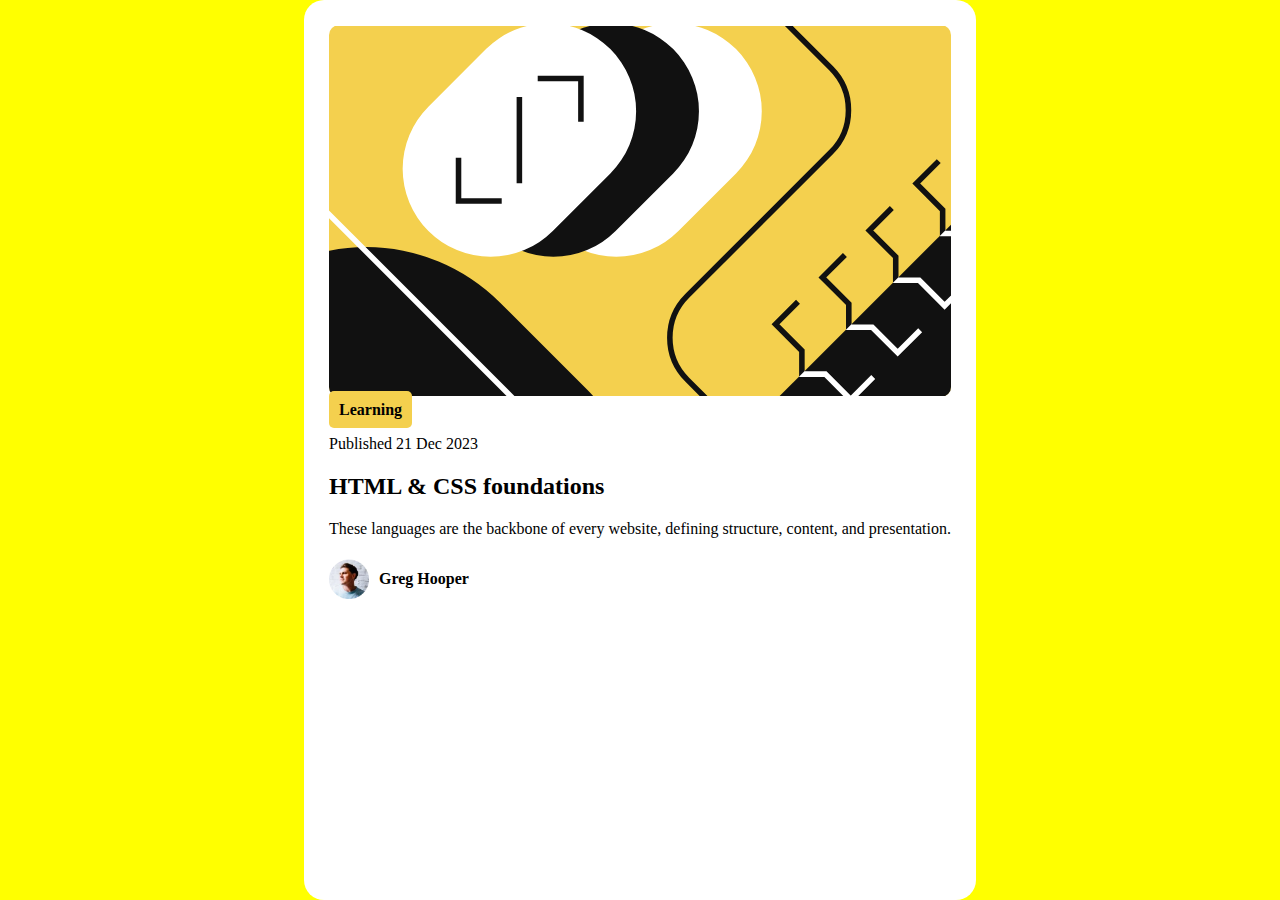
==== Assignment2/index.html @ 5e825931 "styles" ====
<!DOCTYPE html>
<html lang="en">
<head>
    <meta charset="UTF-8">
    <meta name="viewport" content="width=device-width, initial-scale=1.0">
    <title>Document</title>
    <link rel="stylesheet" href="style.css">
</head>
<body>
    <main>
        <div class="container">
            <img src="images/illustration-article.svg" alt="">
           <p class="title">Learning</p> 
           <p class="date">Published 21 Dec 2023</p>
           <h2>HTML & CSS foundations</h2>
           <p class="paragraph">These languages are the backbone of every website, defining structure, content, and presentation.</p>
           <div class="profile">
            <img src="images/image-avatar.webp" alt="">
                <p>Greg Hooper</p>
           </div>
        </div>
    </main>
</body>
</html>
---- Assignment2/style.css ----
html,body{
    padding: 0;
    margin: 0;
    height: 100%;
    width: 100%;
}

*{
    box-sizing: border-box;
}

main{
    background-color: yellow;
    height: 100%;
    width: 100%;
    display: flex;
    align-content: center;
    justify-content: center;
    margin: 5opx;
}

.container{
    background-color: #fff;
    padding: 25px;
    border-radius: 20px;
}

.container img{
    width: 100%;
    border-radius: 10px;
}

.title{
    background-color: hsl(47, 88%,63%);
    display: inline;
    padding: 10px;
    border-radius: 5px;
    width: 80px;
    font-weight: 800;
    margin: 15px 0;
}

.date{
    font-weight: 400;
}
.paragraph{
    font-weight: 500;
    font-size: 16px
}

h2{
    margin: 20px 0;
}

.profile{
    display: flex;
    align-items: center;
    gap: 10px;
}

.profile img{
    width: 40px;
}

.profile p{
    font-weight: 600;
    font-size: 16px;
}
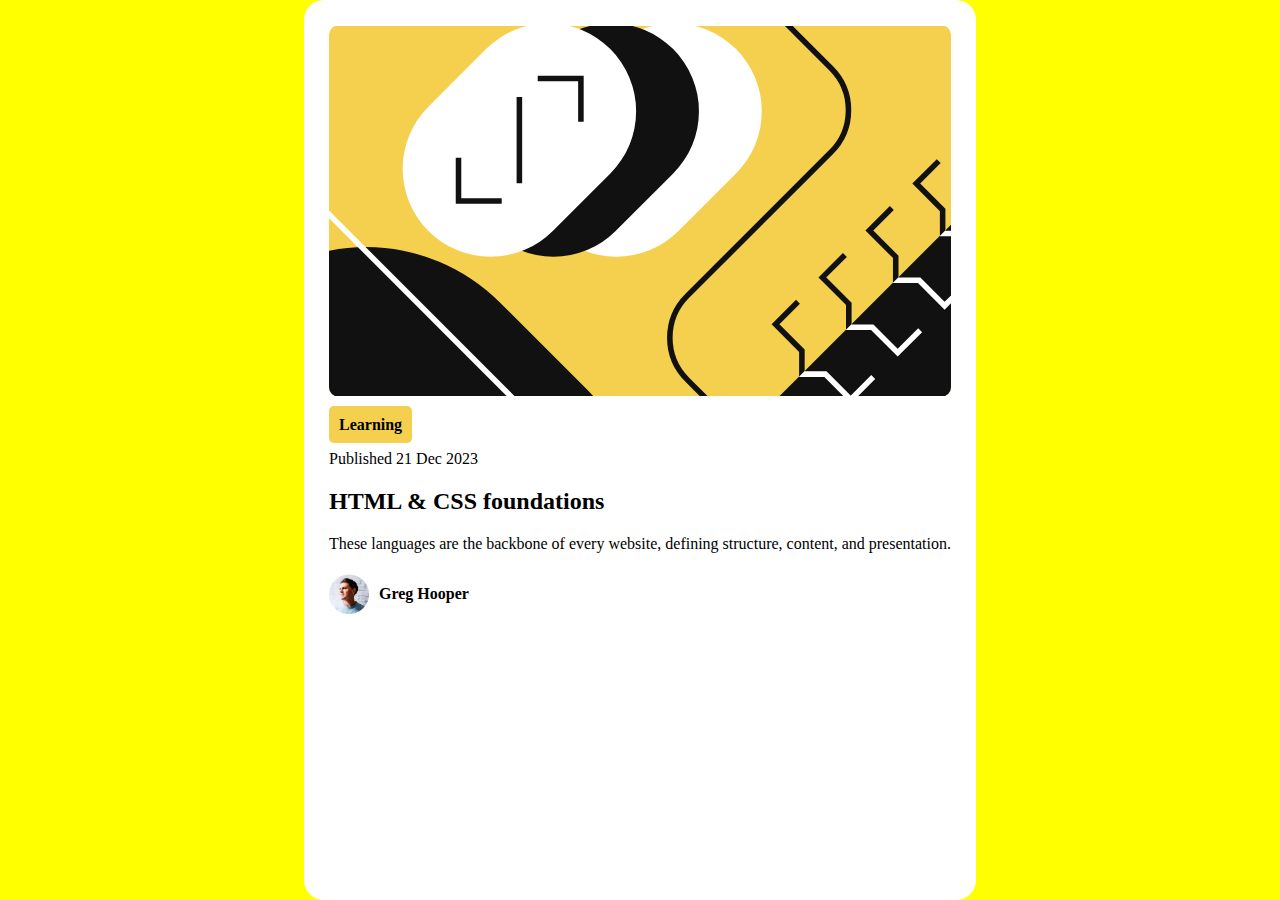
==== commit 911996ae: "styles" ====
--- a/Assignment2/index.html
+++ b/Assignment2/index.html
@@ -9,7 +9,7 @@
 <body>
     <main>
         <div class="container">
-            <img src="images/illustration-article.svg" alt="">
+            <img class="img" src="images/illustration-article.svg" alt="">
            <p class="title">Learning</p> 
            <p class="date">Published 21 Dec 2023</p>
            <h2>HTML & CSS foundations</h2>
--- a/Assignment2/style.css
+++ b/Assignment2/style.css
@@ -65,4 +65,8 @@
 .profile p{
     font-weight: 600;
     font-size: 16px;
+}
+
+.img{
+    margin-bottom: 15px;
 }